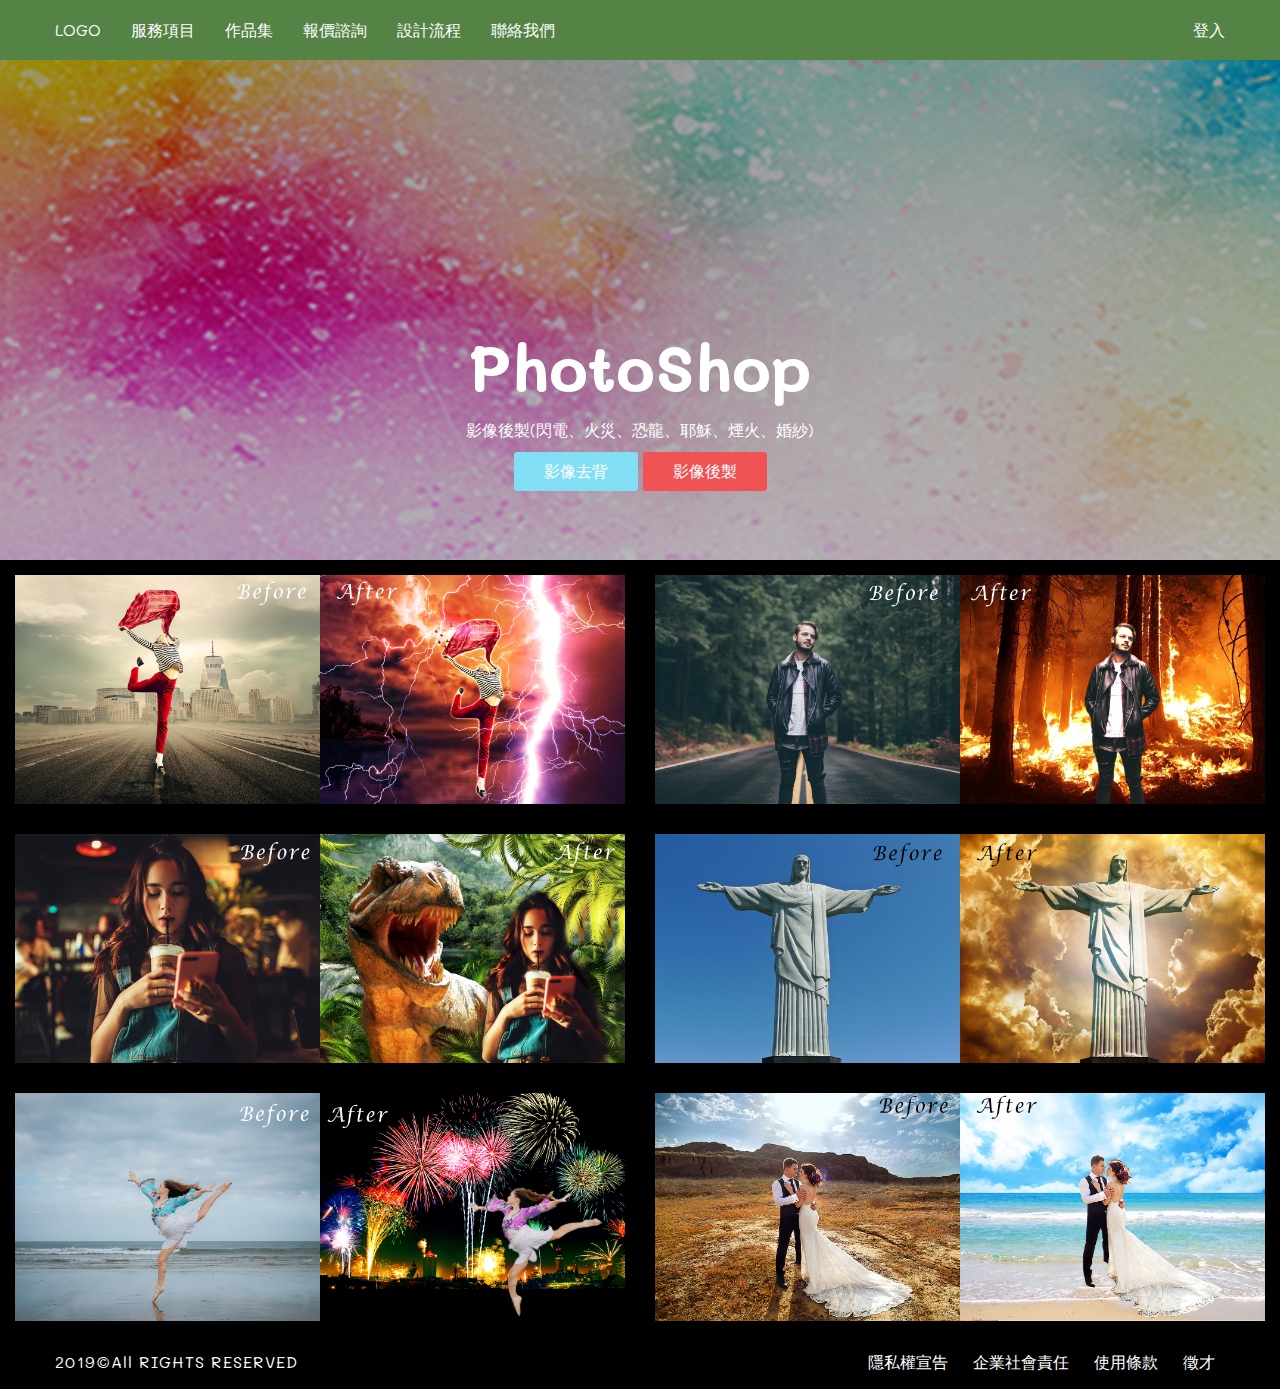
==== work_effects.html @ 4585160f "update2" ====
<!DOCTYPE html>
<html lang="en">

<head>
    <meta charset="UTF-8">
    <meta name="viewport" content="width=device-width, initial-scale=1.0">
    <meta http-equiv="X-UA-Compatible" content="ie=edge">
    <title>Chenqi work effects</title>
    <!-- <link rel="stylesheet" href="css/style.css"> -->
    <link rel="stylesheet" href="css/global.css">
    <link rel="stylesheet" href="css/style-rwd.css">
    <link rel="stylesheet" href="css/work.css">
</head>

<body>
    <nav class="full-width">
        <div class="fixed-width">
            <div class="logo">
                <a href="index.html">
                    LOGO
                </a>
            </div>
            <div class="menu">
                <ul>
                    <li><a href="#">服務項目</a></li>
                    <li><a href="work.html">作品集</a></li>
                    <li><a href="#">報價諮詢</a></li>
                    <li><a href="#">設計流程</a></li>
                    <li><a href="#">聯絡我們</a></li>
                </ul>
            </div>
            <div class="login">
                <a href="#">登入
                </a>
            </div>
        </div>
    </nav>
    <header class="full-width">
        <div class="fixed-width">
            <div class="col-12">
                <h1>PhotoShop</h1>
                <p>影像後製(閃電、火災、恐龍、耶穌、煙火、婚紗)</p>
                <a href="work.html" class="btn btn-blue">影像去背</a>
                <a href="work_effects.html" class="btn btn-red">影像後製</a>
            </div>
        </div>
    </header>
    <div class="ps_to_back full-width">
            <div class="col-12 col-md-6">
                <a href="#">
                    <img src="image/work/ps/to_back/effects/effects_1.jpg" alt="show_1" title="舞動人生">
                </a>
            </div>
            <div class="col-12 col-md-6">
                <a href="#">
                    <img src="image/work/ps/to_back/effects/effects_2.jpg" alt="show_2" title="森林之火">
                </a>
            </div>
            <div class="col-12 col-md-6">
                <a href="#">
                    <img src="image/work/ps/to_back/effects/effects_3.jpg" alt="show_3" title="侏儸紀公園">
                </a>
            </div>
            <div class="col-12 col-md-6">
                <a href="#">
                    <img src="image/work/ps/to_back/effects/effects_4.jpg" alt="show_4" title="耶穌光">
                </a>
            </div>
            <div class="col-12 col-md-6">
                <a href="#">
                    <img src="image/work/ps/to_back/effects/effects_5.jpg" alt="show_5" title="煙火秀">
                </a>
            </div>
            <div class="col-12 col-md-6">
                <a href="#">
                    <img src="image/work/ps/to_back/effects/effects_6.jpg" alt="show_6"  title="婚紗照">
                </a>
            </div>
    </div>


    <footer class="full-width">
        <div class="fixed-width clearfix">
            <div class="col-md-6 col-12 footer-copyright">
                2019&copy;All RIGHTS RESERVED
            </div>
            <div class="col-md-6 col-12 footer-link">
                <a href="#">隱私權宣告</a>
                <a href="#">企業社會責任</a>
                <a href="#">使用條款</a>
                <a href="#">徵才</a>
            </div>
        </div>
    </footer>
</body>

</html>
---- css/global.css ----
/* ----------css reset start----------*/
@import url('https://fonts.googleapis.com/css?family=Mali:400,600,700&display=swap');

* {
    font-family: "Mali", "Microsoft Jhenghei";
    box-sizing: border-box;
}

html,
body,
h1,
h2,
h3,
h4,
h5,
s h6,
p,
ul,
ol,
li,
div {
    margin: 0;
    padding: 0;
    border: 0;
}

p {
    line-height: 1.5rem;
    margin: 10px 0;
    font-weight: 400;
}

a {
    color: #fff;
    text-decoration: none;
}

img {
    width: 100%;
    vertical-align: top;
}

/* --clearfix start--*/
.clearfix::after {
    content: "";
    display: block;
    clear: both;
}

/* --clearfix end--*/

.nopadding {
    padding: 0 !important;
}

/* --vertical align middle start--
     *固定寬會產生bug
*/
.vam {
    font-size: 0;
}

.vam::before {
    content: "";
    display: inline-block;
    vertical-align: middle;
    height: 100%;
}

.vam>* {
    display: inline-block;
    vertical-align: middle;
    font-size: 16px;
    float: none !important;
}

/* --vertical align middle end--*/


/* --btn start--*/
.btn {
    display: inline-block;
    padding: 8px 30px;
    background: #222;
    color: #fff;
    border-radius: 3px;
    cursor: pointer;
}

.btn-blue {
    background: #82def5;
}

.btn-red {
    background: #f05353;
}

.btn-blue:hover {
    background: #34d0f7;
}

.btn-red:hover {
    background: #f12727;
}

/* --btn end--*/



/* ----------css reset end----------*/
---- css/style-rwd.css ----
/* col start*/

/* --Grid system start--*/
.col-1 {
    width: calc(100% / 12 *1);
}
.col-2 {
    width: calc(100% / 12 *2);
}
.col-3 {
    width: calc(100% / 12 *3);
}
.col-4 {
    width: calc(100% / 12 *4);
}
.col-5 {
    width: calc(100% / 12 *5);
}
.col-6 {
    width: calc(100% / 12 *6);
}
.col-7 {
    width: calc(100% / 12 *7);
}
.col-8 {
    width: calc(100% / 12 *8);
}
.col-9 {
    width: calc(100% / 12 *9);
}
.col-10 {
    width: calc(100% / 12 *10);
}
.col-11 {
    width: calc(100% / 12 *11);
}
.col-12 {
    width: calc(100% / 12 *12);
}
[class^="col"] {
    float: left;
    padding: 15px;
}
/* --Grid system end--*/

/* ----------共同 start----------*/
.full-width {
    width: 100%;
}

.fixed-width {
    /* float: left; */
    width: 100%;
    margin: auto;
}
/* ----------共同 end----------*/

/* ----------nav start----------*/
nav {
    /* height: 60px; */
    background: #558346;
    line-height: 60px;
}

nav .logo {
    /* float: left; */
}

nav .menu {
    /* float: left; */
}

nav .menu li {
    /* float: left; */
    list-style: none;
}

nav a {
    color: #fff;
    display: block;
    /*區塊*/
    padding: 0 15px;
    /*區隔*/
    text-decoration: none;
}

nav .login {
    /* float: right; */
}

/* ----------nav end----------*/

/* ----------header start----------*/
header {
    color: #fff;
    /* height: 500px; */
    padding: 150px 0;/*修改*/
    text-align: center;
    background-image: linear-gradient(rgba(77, 172, 235, 0.2), rgba(77, 172, 235, 0.2)), url("../image/header/banner.jpg");
    background-repeat: no-repeat;
    background-position: center center;
    background-attachment: fixed;
    background-size: cover;
}

header h1 {
    font-size: 3rem;
}

/* ----------header end----------*/

/* ----------Introduction start----------*/
#Introduction {
    padding: 100px 0;
    background: rgb(205, 255, 176);
    color: #000;
    text-align: center;
}

/* ----------Introduction end----------*/


/* ----------work start----------*/
/* ----------work end----------*/


/* ----------advisory start----------*/
#advisory_top,
#advisory_bottom {
    padding: 100px 0;
}

#advisory_top {
    background: #a7f78d;
}

#advisory_bottom {
    background: #b3715b;
}

/* ----------advisory end----------*/


/* ----------video start----------*/
#video {
    position: relative;
    height: 600px;
    overflow: hidden;
    color: #fff;
    text-align: center;
    /*對應桌機設定-如下*/
    background:url("http://via.placeholder.com/1024x768")no-repeat center center;
    background-size: cover;
}

#video h2 {
    font-size: 3rem;
}

#video .col-12 {
    position: absolute;
    z-index: 100;
    height: 100%;
}

#video video {
    position: absolute;
    top: 0;
    left: 0;
    right: 0;
    bottom: 0;
    margin: auto;
    /*對應桌機設定-如下*/
    display: none;
}

/* ----------video end----------*/


/* ----------contact start----------*/
#contact {
    padding: 100px 0;
    background: #7edad5;
}

label {
    display: block;
}

input,
textarea {
    margin: 0;
    padding: 0;
    border: 0;
}

input[type="text"],
textarea {
    width: 100%;/*手機設定*/
    padding: 5px;
    outline: 0;
    border: 3px solid transparent;
    border-radius: 3px;
}

input:focus[type="text"],
textarea:focus {
    border-bottom: 3px solid #757373;

}

.form-control {
    margin-bottom: 15px;
}

/* ----------contact end----------*/


/* ----------footer start----------*/
footer {
    background: #000;
    color: #fff;
}

footer .footer-copyright {
    letter-spacing: 1px;
    text-align: center;/*手機設定*/
}

footer .footer-link {
    text-align: center;/*手機設定*/
}
footer .footer-link a{
    margin: 0 5px;/*手機設定*/
}

/* ----------footer end----------*/
/* col end*/



/* col-md start*/
@media screen and (min-width:600px){
/* --Grid system start--*/
    .col-md-1 {
        width: calc(100% / 12 *1);
    }

    .col-md-2 {
        width: calc(100% / 12 *2);
    }

    .col-md-3 {
        width: calc(100% / 12 *3);
    }

    .col-md-4 {
        width: calc(100% / 12 *4);
    }

    .col-md-5 {
        width: calc(100% / 12 *5);
    }

    .col-md-6 {
        width: calc(100% / 12 *6);
    }

    .col-md-7 {
        width: calc(100% / 12 *7);
    }

    .col-md-8 {
        width: calc(100% / 12 *8);
    }

    .col-md-9 {
        width: calc(100% / 12 *9);
    }

    .col-md-10 {
        width: calc(100% / 12 *10);
    }

    .col-md-11 {
        width: calc(100% / 12 *11);
    }

    .col-md-12 {
        width: calc(100% / 12 *12);
    }

    [class^="col"] {
        float: left;
        padding: 15px;
    }

/* --Grid system end--*/
/* ----------共同 start----------*/
    /* .full-width {
        width: 100%;
    } */

    /* .fixed-width {
        width: 100%;平板設定1
        margin: auto;
    } */

    /* ----------共同 end----------*/


    /* ----------nav start----------*/
    nav {
        height: 60px;
        /* background: #000;
        line-height: 60px; */
    }

    nav .logo {
        float: left;
    }

    nav .menu {
        float: left;
    }

    nav .menu li {
        float: left;
        /* list-style: none; */

    }

    /* nav a {
        color: #fff;
        display: block;區塊
        padding: 0 15px;區隔
        text-decoration: none;
    } */

    nav .login {
        float: right;
    }

    /* ----------nav end----------*/

    /* ----------header start----------*/
    header {
        /* color: #fff; */
        /* height: 500px; */
        padding: 250px 0;
        /* text-align: center;
        background-image: linear-gradient(rgba(0, 0, 0, .6), rgba(0, 0, 0, .2)), url("https://source.unsplash.com/random/1600x500");
        background-repeat: no-repeat;
        background-position: center center;
        background-attachment: fixed;
        background-size: cover; */
    }

    header h1 {
        font-size: 4rem;
    }

    /* ----------header end----------*/

    /* ----------Introduction start----------*/
    /* #Introduction {
        padding: 100px 0;
        background: rgb(236, 221, 154);
        color: #000;
        text-align: center;
    } */
    /* #Introduction .col-3{
        width: calc(100% / 12 * 6);平板設定2 2x2排列
    } */

    /* ----------Introduction end----------*/


    /* ----------work start----------*/
    /* #work .col-2{
        width: calc(100% / 12 * 4);平板設定3 2x3排列
    } */
    /* ----------work end----------*/


    /* ----------advisory start----------*/
    /* #advisory_top,
    #advisory_bottom {
        padding: 100px 0;
    }

    #advisory_top {
        background: #aff171;
    }

    #advisory_bottom {
        background: #eea67c;
    } */

    /* ----------advisory end----------*/


    /* ----------video start----------*/
    #video {
        height: 400px;
        /* position: relative;
        height: 400px;
        overflow: hidden;
        color: #fff;
        text-align: center; */
        /*對應手機設定-如下*/
        background: none;
    }

    /* #video h2 {
        font-size: 3rem;
    } */

    /* #video .col-12 {
        position: absolute;
        z-index: 100;
        height: 100%;
    } */

    #video video {
        /* position: absolute;
        top: 0;
        left: 0;
        right: 0;
        bottom: 0;
        margin: auto; */
        /*對應手機設定-如下*/
        display: block;
    }

    /* ----------video end----------*/


    /* ----------contact start----------*/
    /* #contact {
        padding: 100px 0;
        background: #a09d9d;
    }

    label {
        display: block;
    }

    input,
    textarea {
        margin: 0;
        padding: 0;
        border: 0;
    } */

    /* input[type="text"],
    textarea {
        width: 100%;平板設定4
        padding: 5px;
        outline: 0;
        border: 3px solid transparent;
        border-radius: 3px;
    }

    input:focus[type="text"],
    textarea:focus {
        border-bottom: 3px solid #757373;

    }

    .form-control {
        margin-bottom: 15px;
    } */

    /* ----------contact end----------*/


    /* ----------footer start----------*/
    /* footer {
        background: #000;
        color: #fff;
    } */

    footer .footer-copyright {
        /* letter-spacing: 1px; */
        text-align: left;/*桌機設定*/
    }

    footer .footer-link {
        text-align: right;
    }
    /* footer .footer-link a{
        margin: 0 5px;平板設定5
    } */

    /* ----------footer end----------*/
}
/* col-md end*/






/* col-lg start*/
@media screen and (min-width:1200px){
/* --Grid system start--*/
    .col-lg-1 {
        width: calc(100% / 12 *1);
    }

    .col-lg-2 {
        width: calc(100% / 12 *2);
    }

    .col-lg-3 {
        width: calc(100% / 12 *3);
    }

    .col-lg-4 {
        width: calc(100% / 12 *4);
    }

    .col-lg-5 {
        width: calc(100% / 12 *5);
    }

    .col-lg-6 {
        width: calc(100% / 12 *6);
    }

    .col-lg-7 {
        width: calc(100% / 12 *7);
    }

    .col-lg-8 {
        width: calc(100% / 12 *8);
    }

    .col-lg-9 {
        width: calc(100% / 12 *9);
    }

    .col-lg-10 {
        width: calc(100% / 12 *10);
    }

    .col-lg-11 {
        width: calc(100% / 12 *11);
    }

    .col-lg-12 {
        width: calc(100% / 12 *12);
    }

    [class^="col"] {
        float: left;
        padding: 15px;
    }

/* --Grid system end--*/
/* ----------共同 start----------*/
    /* .full-width {
        width: 100%;
    } */

    .fixed-width {
        width: 1200px;
        /* margin: auto; */
    }

    /* ----------共同 end----------*/


    /* ----------nav start----------*/
    nav {
        height: 60px;
        /* background: #000;
        line-height: 60px; */
    }

    nav .logo {
        float: left;
    }

    nav .menu {
        float: left;
    }

    nav .menu li {
        float: left;
        /* list-style: none; */

    }

    /* nav a {
        color: #fff;
        display: block;
        區塊
        padding: 0 15px;
        區隔
        text-decoration: none;
    } */

    nav .login {
        float: right;
    }

    /* ----------nav end----------*/

    /* ----------header start----------*/
    header {
        /* color: #fff; */
        /* height: 500px; */
        padding: 250px 0;
        /* text-align: center;
        background-image: linear-gradient(rgba(0, 0, 0, .6), rgba(0, 0, 0, .2)), url("https://source.unsplash.com/random/1600x500");
        background-repeat: no-repeat;
        background-position: center center;
        background-attachment: fixed;
        background-size: cover; */
    }

    header h1 {
        font-size: 4rem;
    }

    /* ----------header end----------*/

    /* ----------Introduction start----------*/
    /* #Introduction {
        padding: 100px 0;
        background: rgb(236, 221, 154);
        color: #000;
        text-align: center;
    } */
    /* #Introduction .col-3{
        width: calc(100% / 12 * 3);對應桌機設定
    } */


    /* ----------Introduction end----------*/


    /* ----------work start----------*/
    /* #work .col-2{
        width: calc(100% / 12 * 2);對應桌機設定
    } */
    /* ----------work end----------*/


    /* ----------advisory start----------*/
    /* #advisory_top,
    #advisory_bottom {
        padding: 100px 0;
    }

    #advisory_top {
        background: #aff171;
    }

    #advisory_bottom {
        background: #eea67c;
    } */

    /* ----------advisory end----------*/


    /* ----------video start----------*/
    #video {
        height: 600px;
        /* position: relative;
        height: 600px;
        overflow: hidden;
        color: #fff;
        text-align: center; */
        /*對應手機設定-如下*/
        background: none;
    }

    /* #video h2 {
        font-size: 3rem;
    }

    #video .col-12 {
        position: absolute;
        z-index: 100;
        height: 100%;
    } */

    #video video {
        /* position: absolute;
        top: 0;
        left: 0;
        right: 0;
        bottom: 0;
        margin: auto; */
        /*對應手機設定-如下*/
        display: block;
    }

    /* ----------video end----------*/


    /* ----------contact start----------*/
    /* #contact {
        padding: 100px 0;
        background: #a09d9d;
    }

    label {
        display: block;
    }

    input,
    textarea {
        margin: 0;
        padding: 0;
        border: 0;
    } */

    input[type="text"],
    textarea {
        width: 80%;
        /* padding: 5px;
        outline: 0;
        border: 3px solid transparent;
        border-radius: 3px; */
    }

    /* input:focus[type="text"],
    textarea:focus {
        border-bottom: 3px solid #757373;

    }

    .form-control {
        margin-bottom: 15px;
    } */

    /* ----------contact end----------*/


    /* ----------footer start----------*/
    /* footer {
        background: #000;
        color: #fff;
    } */

    footer .footer-copyright {
        /* letter-spacing: 1px; */
        text-align: left;/*桌機設定*/
    }

    footer .footer-link {
        text-align: right;
    }
    footer .footer-link a{
        margin: 0 10px;
    }

    /* ----------footer end----------*/

}
/* col-lg end*/
---- css/work.css ----
header{
    background: linear-gradient(rgba(0,0,0,.4),rgba(0,0,0,.2)),url("../image/work/banner.jpg") no-repeat center center;
    background-attachment: fixed;
    background-size:cover; 
    color: #fff;
}
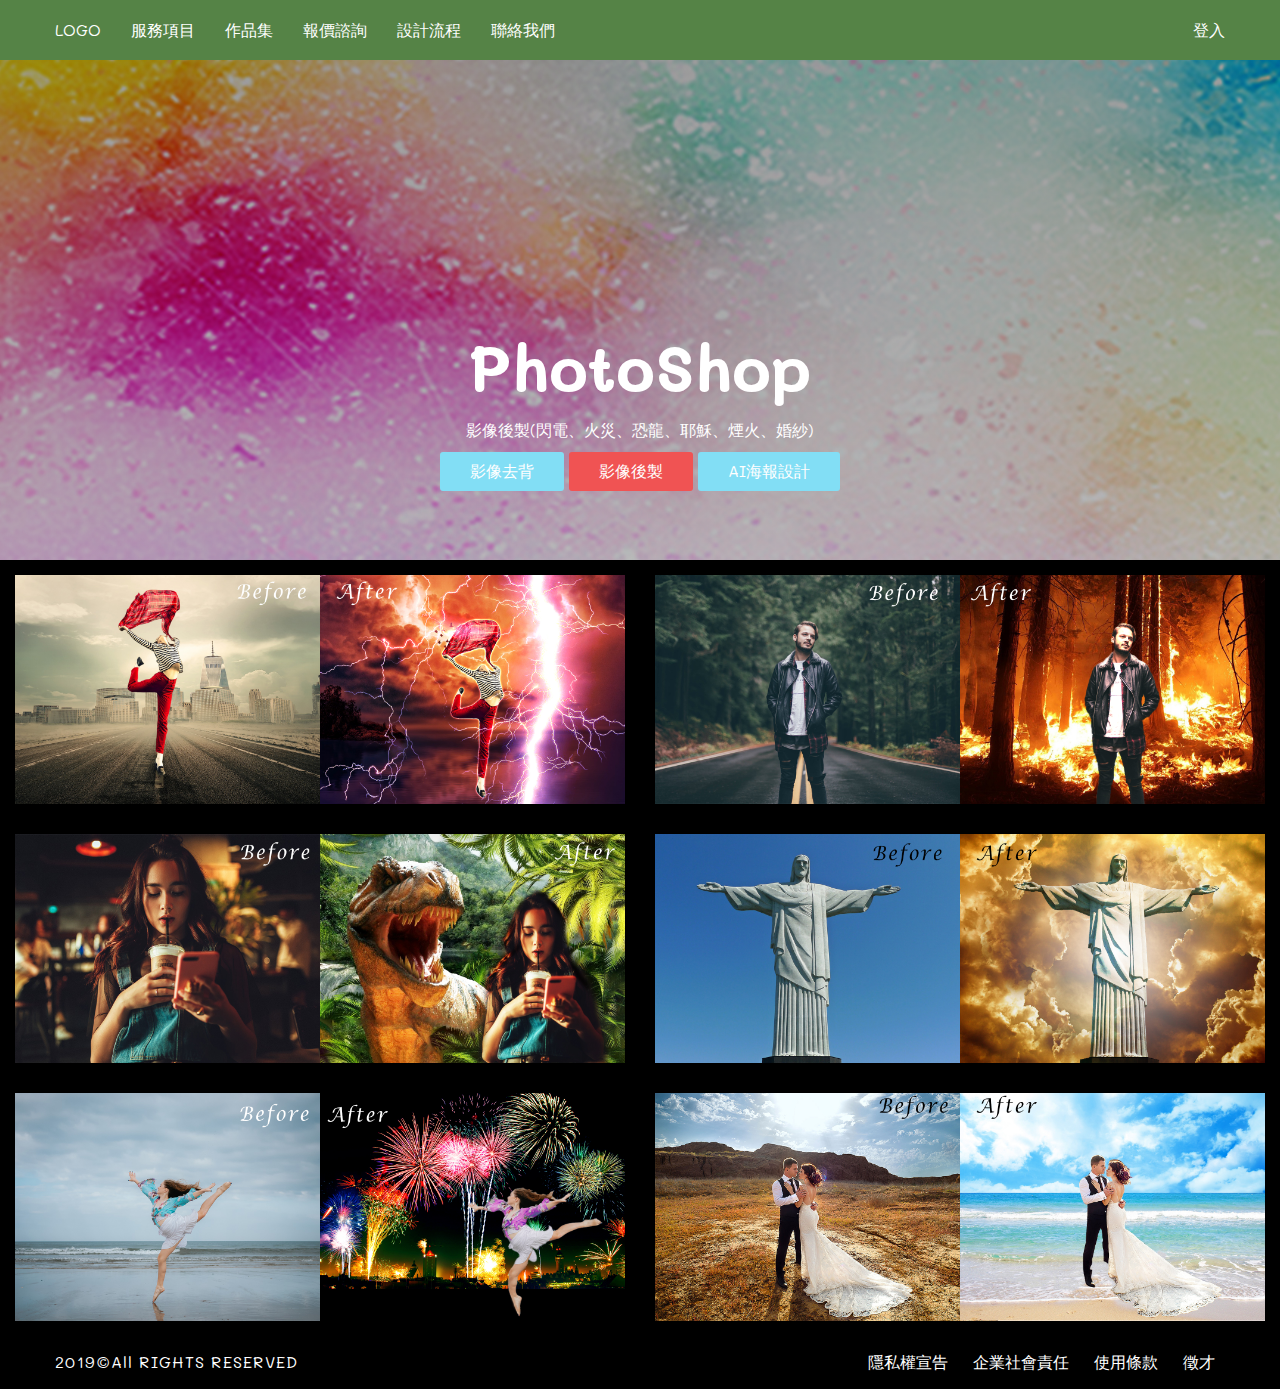
==== commit f04c9dd5: "update poster link2" ====
--- a/work_effects.html
+++ b/work_effects.html
@@ -42,6 +42,7 @@
                 <p>影像後製(閃電、火災、恐龍、耶穌、煙火、婚紗)</p>
                 <a href="work.html" class="btn btn-blue">影像去背</a>
                 <a href="work_effects.html" class="btn btn-red">影像後製</a>
+                <a href="work_poster.html" class="btn btn-blue">AI海報設計</a>
             </div>
         </div>
     </header>
